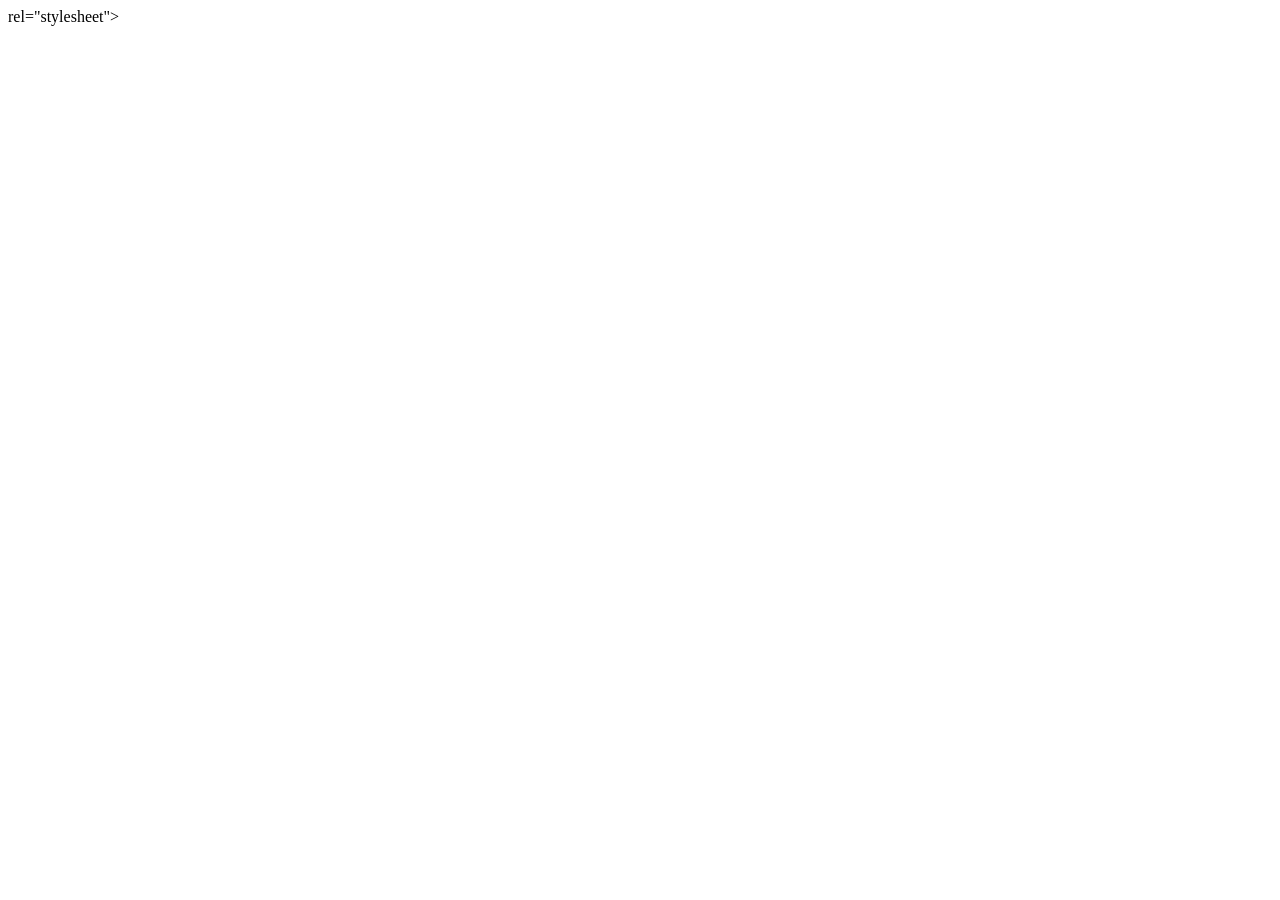
==== food.html @ fddaa94a "상세 페이지 추가" ====
<!DOCTYPE html>
<html lang="en">

<head>
  <meta charset="UTF-8">
  <meta name="viewport" content="width=device-width, initial-scale=1.0">
  <title>Document</title>
  <link rel="stylesheet" href="./css/style.css">
  <link rel="stylesheet" href="./css/media.css">
    rel="stylesheet">
</head>

<body>

</body>

</html>
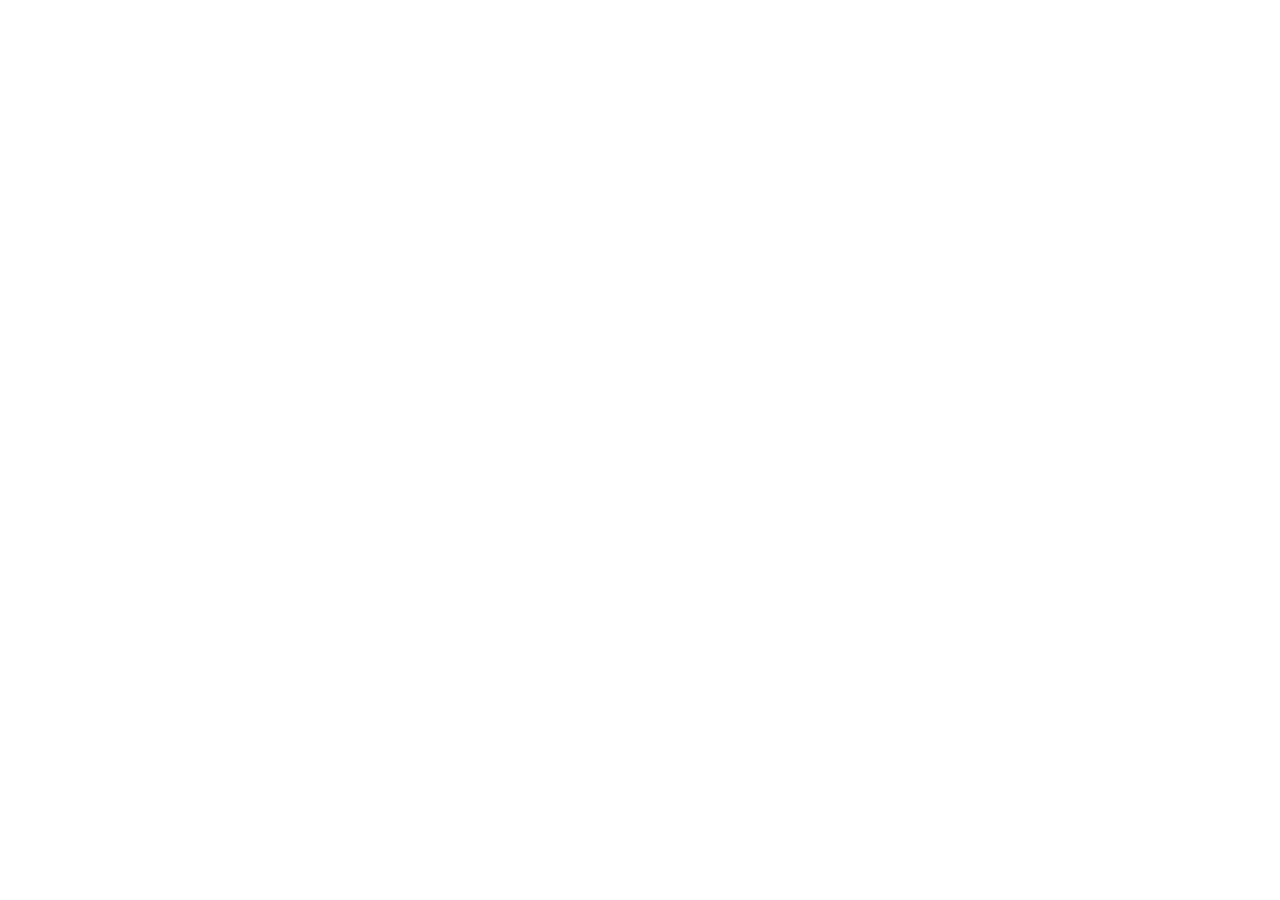
==== commit e49e9059: "세부 수정" ====
--- a/food.html
+++ b/food.html
@@ -7,7 +7,6 @@
   <title>Document</title>
   <link rel="stylesheet" href="./css/style.css">
   <link rel="stylesheet" href="./css/media.css">
-    rel="stylesheet">
 </head>
 
 <body>
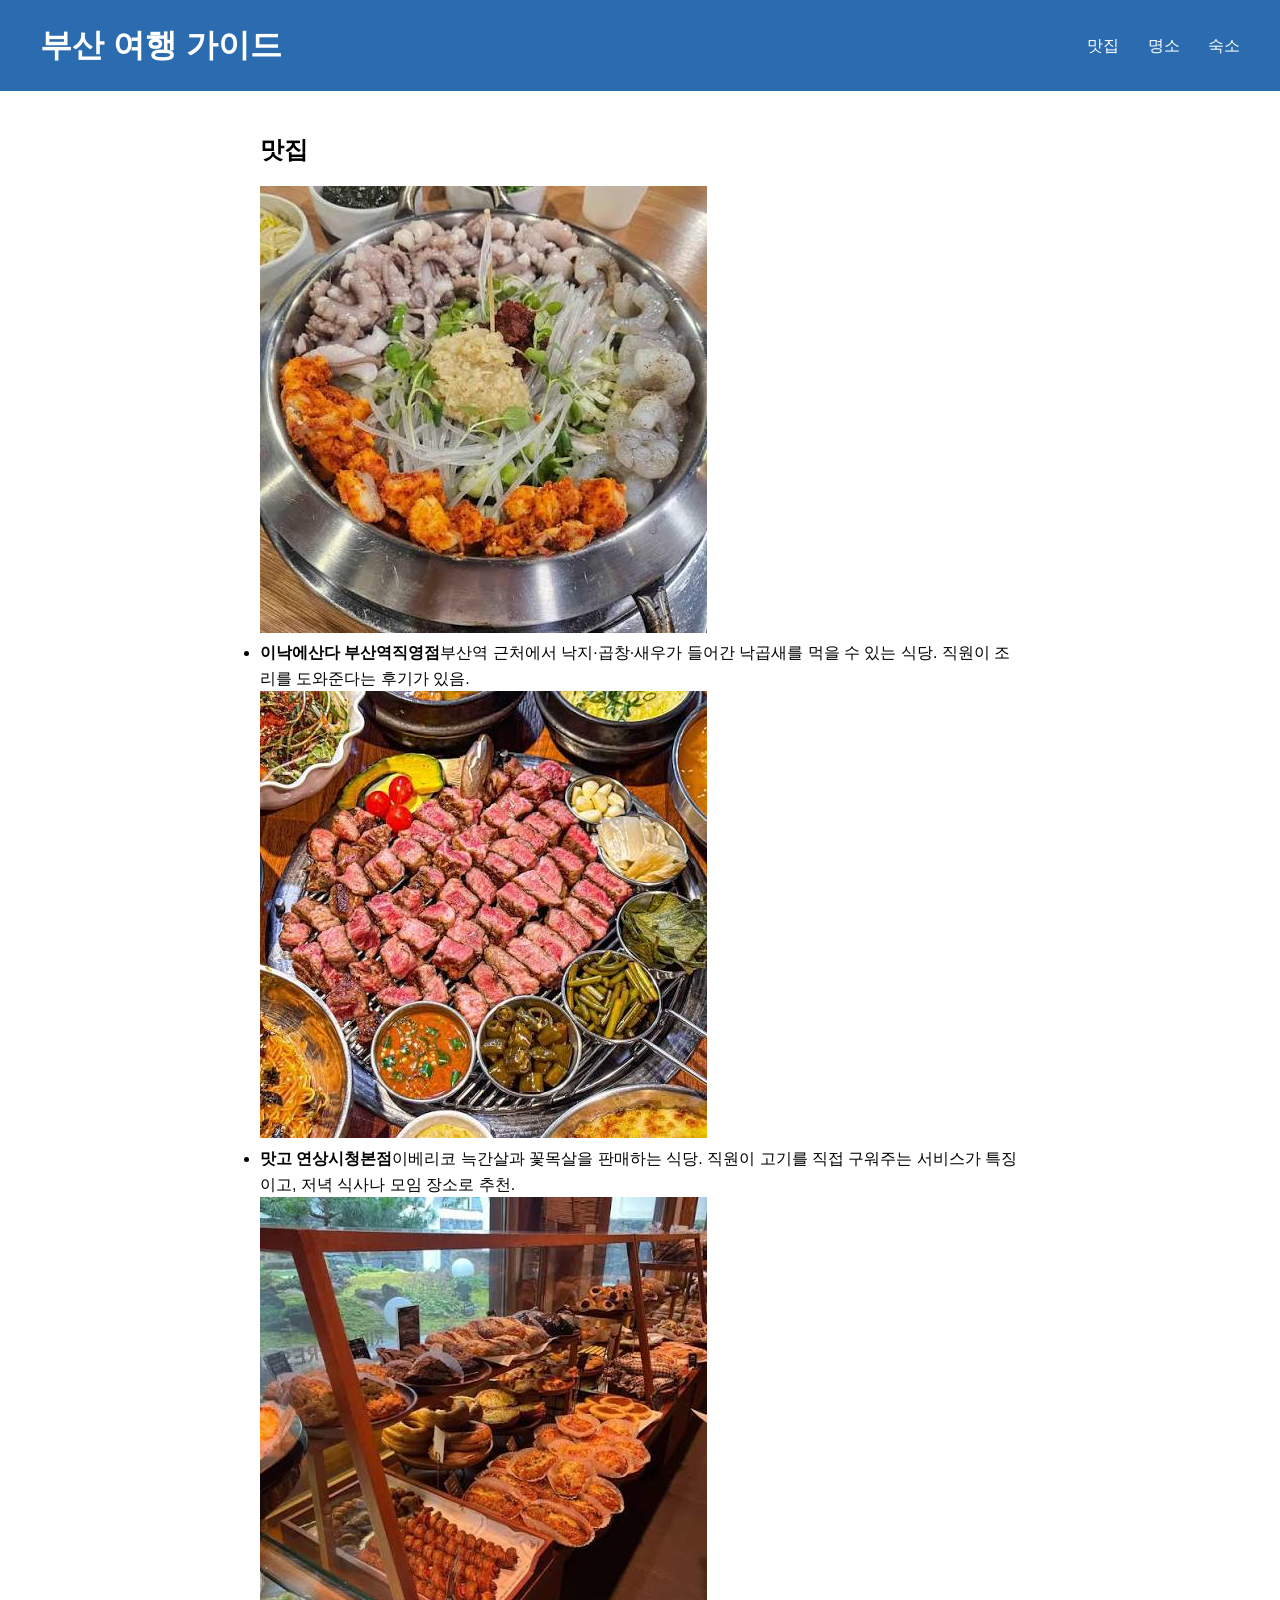
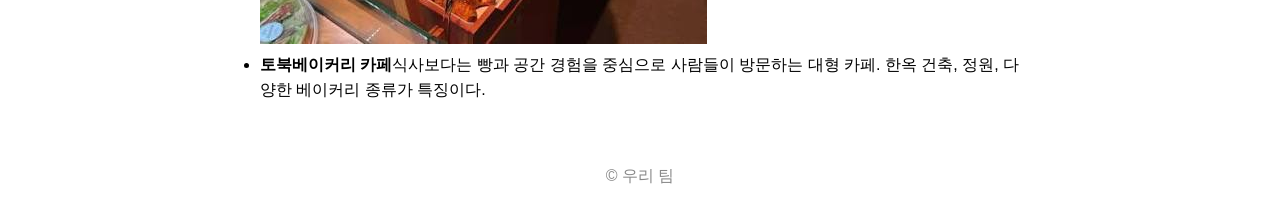
==== commit 283081be: "feat style add image" ====
--- a/food.html
+++ b/food.html
@@ -1,16 +1,35 @@
 <!DOCTYPE html>
-<html lang="en">
+<html lang="ko">
 
 <head>
   <meta charset="UTF-8">
-  <meta name="viewport" content="width=device-width, initial-scale=1.0">
-  <title>Document</title>
-  <link rel="stylesheet" href="./css/style.css">
-  <link rel="stylesheet" href="./css/media.css">
+  <title>맛집 | 부산 여행 가이드</title>
+  <link rel="stylesheet" href="css/style.css">
 </head>
 
 <body>
+  <header>
+    <h1><a href="index.html">부산 여행 가이드</a></h1>
+    <nav>
+      <a href="food.html">맛집</a>
+      <a href="place.html">명소</a>
+      <a href="stay.html">숙소</a>
+    </nav>
+  </header>
 
+  <main>
+    <h2>맛집</h2>
+    <ul>
+      <img src="./img/nak.jpg" alt="낙곱새">
+      <li><b>이낙에산다 부산역직영점</b>부산역 근처에서 낙지·곱창·새우가 들어간 낙곱새를 먹을 수 있는 식당. 직원이 조리를 도와준다는 후기가 있음.</li>
+      <img src="./img/matgo.jpg" alt="고기">
+      <li><b>맛고 연상시청본점</b>이베리코 늑간살과 꽃목살을 판매하는 식당. 직원이 고기를 직접 구워주는 서비스가 특징이고, 저녁 식사나 모임 장소로 추천.</li>
+      <img src="./img/bake.jpg" alt="빵집">
+      <li><b>토북베이커리 카페</b>식사보다는 빵과 공간 경험을 중심으로 사람들이 방문하는 대형 카페. 한옥 건축, 정원, 다양한 베이커리 종류가 특징이다.</li>
+    </ul>
+  </main>
+
+  <footer>© 우리 팀</footer>
 </body>
 
 </html>
--- a/css/style.css
+++ b/css/style.css
@@ -0,0 +1,19 @@
+* { margin: 0; padding: 0; box-sizing: border-box; }
+body { font-family: sans-serif; line-height: 1.6; }
+a { color: inherit; text-decoration: none; }
+
+header {
+  display: flex;
+  justify-content: space-between;
+  align-items: center;
+  padding: 20px 40px;
+  background: #2b6cb0;
+  color: #fff;
+}
+nav a { margin-left: 24px; }
+nav a:hover { text-decoration: underline; }
+
+main { max-width: 800px; margin: 40px auto; padding: 0 20px; }
+main h2 { margin-bottom: 16px; }
+
+footer { padding: 20px; text-align: center; color: #888; }
